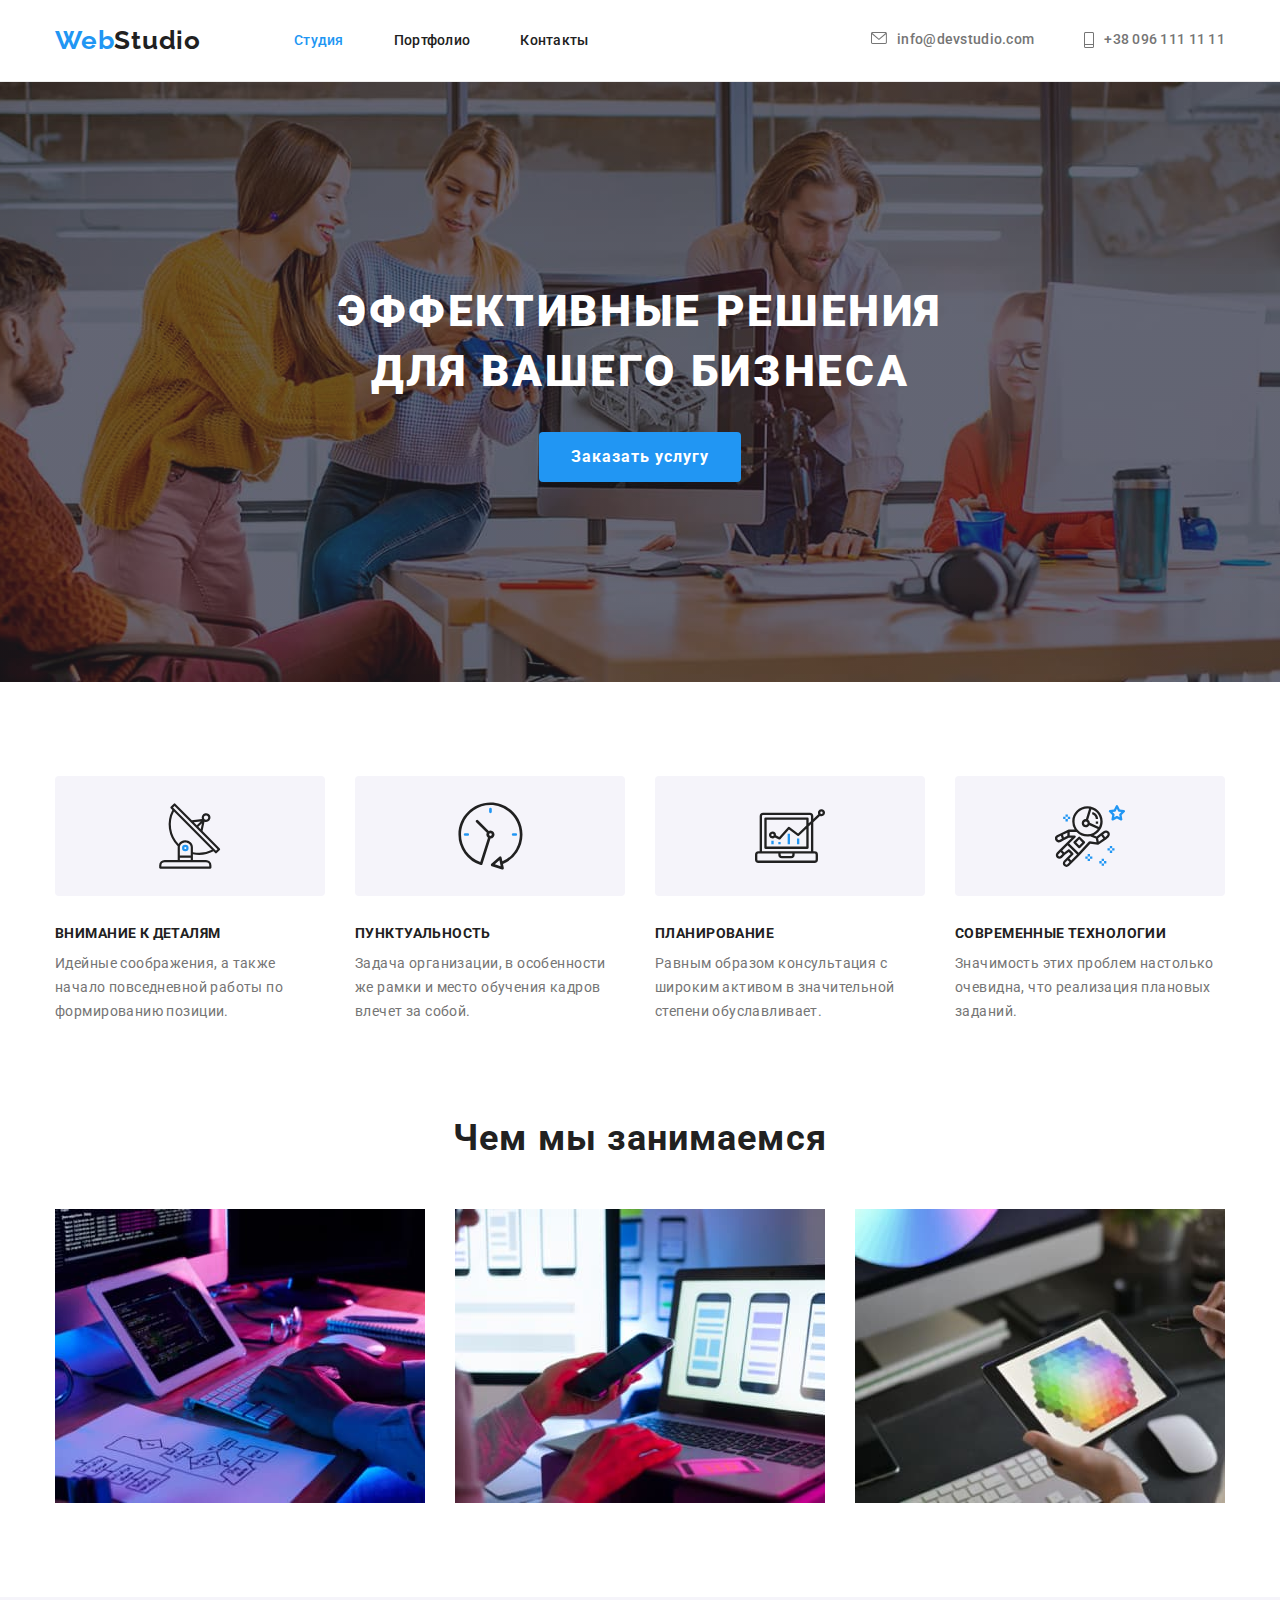
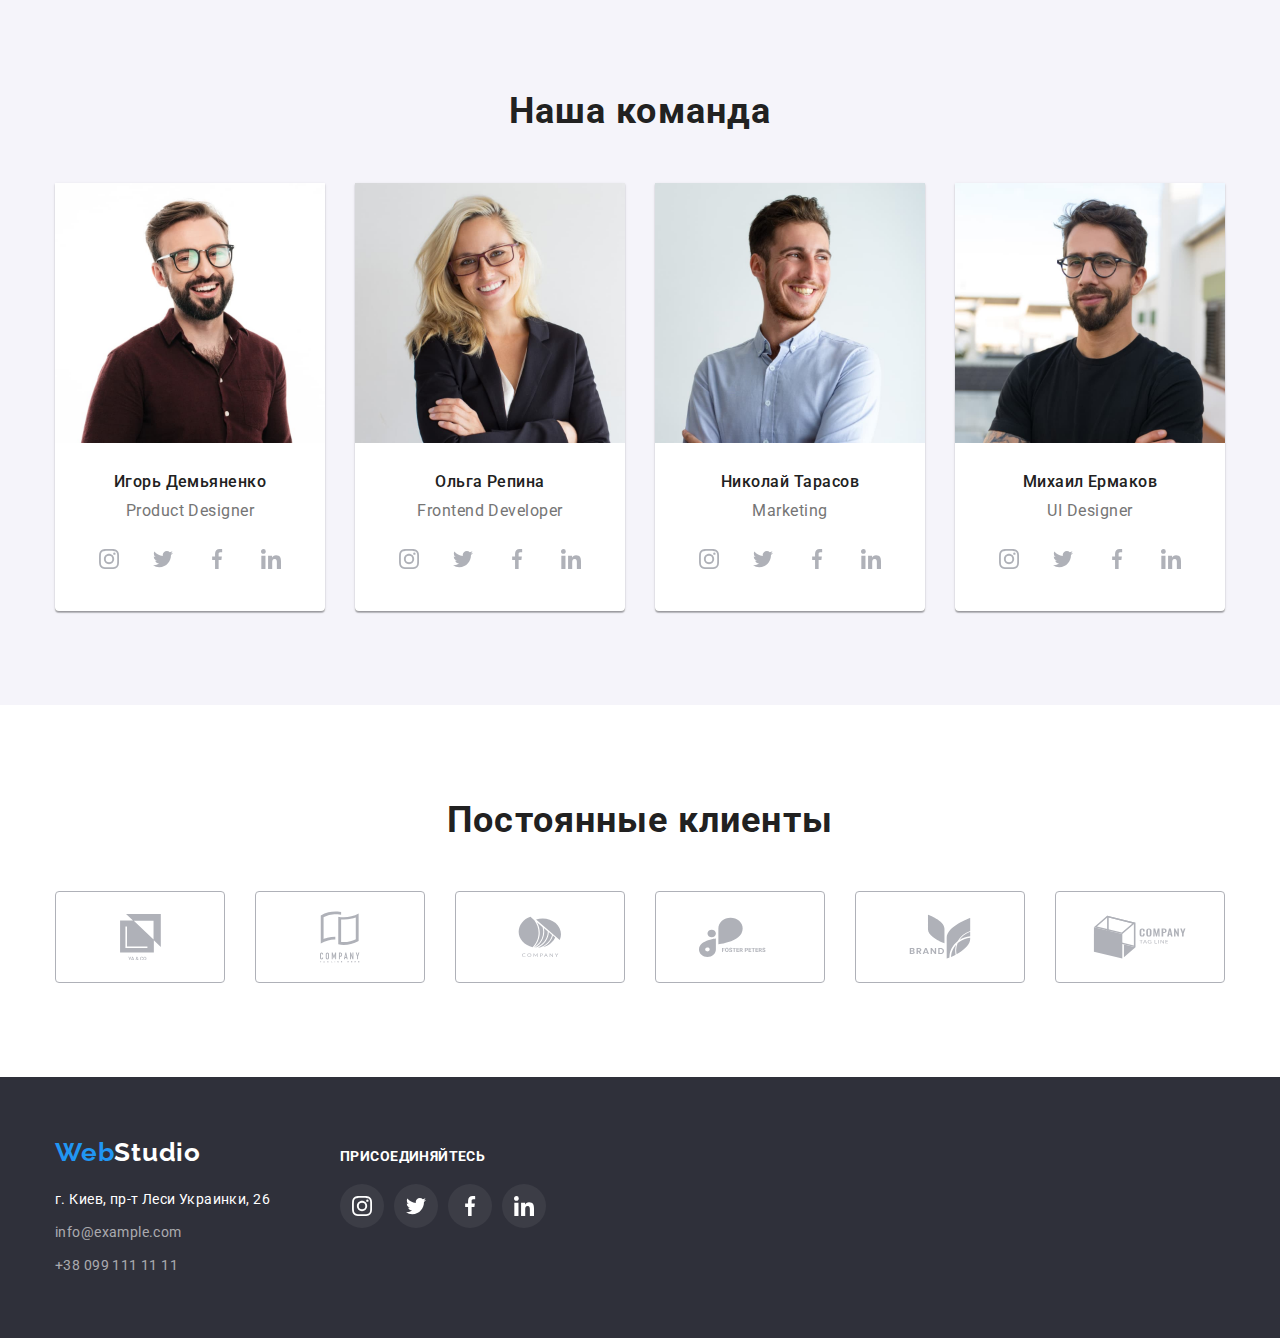
==== index.html @ 615ce1f6 "done" ====
<!DOCTYPE html>
<html lang="ru">
<head>
    <meta charset="UTF-8">
    <meta http-equiv="X-UA-Compatible" content="IE=edge">
    <meta name="viewport" content="width=device-width, initial-scale=1.0">
    <title>Document</title>
        <link rel="preconnect" href="https://fonts.googleapis.com">
        <link rel="preconnect" href="https://fonts.gstatic.com" crossorigin>
        <link
            href="https://fonts.googleapis.com/css2?family=Montserrat:wght@400;700&family=Raleway:wght@700&family=Roboto:wght@400;500;700;900&display=swap"
            rel="stylesheet">
    <link rel="stylesheet" href="https://cdnjs.cloudflare.com/ajax/libs/modern-normalize/1.1.0/modern-normalize.min.css">
     <link rel="stylesheet" href="./css/style.css">

</head>
<body>

<header class="header">
        <div class="container header-nav">
            <a href="" class="header-logo link">Web<span class="header-logo-second">Studio</span></a>
            <nav class="header-navigation">
                <ul class="header-list list">
                    <li class="header-item"><a href="" class="header-link link current">Студия</a></li>
                    <li class="header-item"><a href="./portfolio.html" class="header-link link">Портфолио</a></li>
                    <li class="header-item"><a href="" class="header-link link">Контакты</a></li>
                </ul>
            </nav>
            <ul class="header-list-contact list">
                <li class="header-item-contact"><a href="mailto:info@example.com" class="header-mail link">
                    <svg class="header-contact-icon" width="16" height="12">
                        <use href="./images/icons.svg#icon-mail" ></use>
                    </svg>info@devstudio.com</a></li>
                <li class="header-item-contact"><a href="tel:+380961111111" class="header-tel link">
                    <svg class="header-contact-icon" width="10" height="16">
                        <use href="./images/icons.svg#icon-tel" ></use>
                    </svg>+38 096 111 11 11</a></li>
            </ul>
        </div> 
</header>

    <main>
        <section class="hero">
            <div class="container hero-container">
                <h1 class="hero-title">Эффективные решения для вашего бизнеса</h1>
                <button type="button" class="hero-btn">Заказать услугу</button>
            </div>
        </section>
        <section class="section">
        <div class="container">
                <h2 class="visually-hidden">Наши преимущества</h2>
                <ul class="advantages-list list">
                    <li class="advantages-item advantage-first">
                        <div class="advantages-icon-container">
                            <svg class="advantages-icon" width="65.32" height="70">
                                <use href="./images/icons.svg#icon-advantage-1" ></use>
                            </svg>
                        </div>
                        <h3 class="advantages-title">Внимание к деталям</h3>
                        <p class="advantages-text">Идейные соображения, а также начало повседневной работы по формированию позиции.</p>
                    </li>
                    <li class="advantages-item  advantage-second">
                        <div class="advantages-icon-container">
                            <svg class="advantages-icon" width="66.96" height="70">
                                <use href="./images/icons.svg#icon-advantage-2" ></use>
                            </svg>
                        </div>
                        <h3 class="advantages-title">Пунктуальность</h3>
                        <p class="advantages-text">Задача организации, в особенности же рамки и место обучения кадров влечет за собой.
                        </p>
                    </li>
                    <li class="advantages-item advantage-third">
                        <div class="advantages-icon-container">
                            <svg class="advantages-icon" width="70" height="70">
                                <use href="./images/icons.svg#icon-advantage-3" ></use>
                            </svg>
                        </div>
                        <h3 class="advantages-title">Планирование</h3>
                        <p class="advantages-text">Равным образом консультация с широким активом в значительной степени обуславливает.
                        </p>
                    </li>
                    <li class="advantages-item advantage-fourth">
                        <div class="advantages-icon-container">
                            <svg class="advantages-icon" width="70" height="70">
                                <use href="./images/icons.svg#icon-advantage-4" ></use>
                            </svg>
                        </div>
                        <h3 class="advantages-title">Современные технологии</h3>
                        <p class="advantages-text">Значимость этих проблем настолько очевидна, что реализация плановых заданий.</p>
                    </li>
                </ul>
        </div>
        </section>
        <section class="occupation section">
            <div class="container">
            <h2 class="occupation-title">Чем мы занимаемся</h2>
                <ul class="occupation-list list">
                    <li class="occupation-item"><img src="./images/img-1.jpg" alt="набор кода" width="370" height="294"></li>
                    <li class="occupation-item"><img src="./images/img-2.jpg" alt="ux/ui макет" width="370" height="294"></li>
                    <li class="occupation-item"><img src="./images/img-3.jpg" alt="цветовая палитра" width="370" height="294"></li>
                </ul>
            </div>
        </section>
        <section class="team section">
            <div class="container">
                <h2 class="team-title">Наша команда</h2>
                <ul class="team-list list">
                
                    <li class="team-item">
                        
                        <div class="team-item-container">
                        <img src="./images/team-1.jpg" class="team-img" alt="продакт-дизайнер" width="270" height="260">
                        <h3 class="team-member-title">Игорь Демьяненко</h3>
                        <p lang="en" class="team-text">Product Designer</p>
                        <ul class="team-icon-list">
                            <li class="team-icon-item"> 
                                <a href="" class="team-soc-link">
                                    <svg class="team-soc-icon">
                                        <use href="./images/icons.svg#icon-instagram"></use>
                                    </svg>
                                </a>
                            </li>
                            <li class="team-icon-item">
                                <a href="" class="team-soc-link">
                                    <svg class="team-soc-icon">
                                        <use href="./images/icons.svg#icon-twitter"></use>
                                    </svg>
                                </a>
                            </li>
                            <li class="team-icon-item">
                                <a href="" class="team-soc-link">
                                    <svg class="team-soc-icon">
                                        <use href="./images/icons.svg#icon-facebook"></use>
                                    </svg>
                                </a>
                            </li>
                            <li class="team-icon-item">
                                <a href="" class="team-soc-link">
                                    <svg class="team-soc-icon">
                                        <use href="./images/icons.svg#icon-linkedin"></use>
                                    </svg>
                                </a>
                            </li>
                        </ul>
                        </div>
                    </li>
                
                    <li class="team-item">
                        
                         <div class="team-item-container">
                        <img src="./images/team-2.jpg" class="team-img" alt="разроботчик" width="270" height="260">
                        <h3 class="team-member-title">Ольга Репина</h3>
                        <p lang="en" class="team-text">Frontend Developer</p>
                        <ul class="team-icon-list">
                            <li class="team-icon-item">
                                <a href="" class="team-soc-link">
                                    <svg class="team-soc-icon">
                                        <use href="./images/icons.svg#icon-instagram"></use>
                                    </svg>
                                </a>
                            </li>
                            <li class="team-icon-item">
                                <a href="" class="team-soc-link">
                                    <svg class="team-soc-icon">
                                        <use href="./images/icons.svg#icon-twitter"></use>
                                    </svg>
                                </a>
                            </li>
                            <li class="team-icon-item">
                                <a href="" class="team-soc-link">
                                    <svg class="team-soc-icon">
                                        <use href="./images/icons.svg#icon-facebook"></use>
                                    </svg>
                                </a>
                            </li>
                            <li class="team-icon-item">
                                <a href="" class="team-soc-link">
                                    <svg class="team-soc-icon">
                                        <use href="./images/icons.svg#icon-linkedin"></use>
                                    </svg>
                                </a>
                            </li>
                        </ul>
                        </div>
                    </li>
                
                    <li class="team-item">
                        
                        <div class="team-item-container">
                        <img src="./images/team-3.jpg" class="team-img" alt="маркетолог" width="270" height="260">
                        <h3 class="team-member-title">Николай Тарасов</h3>
                        <p lang="en" class="team-text">Marketing</p>
                        <ul class="team-icon-list">
                            <li class="team-icon-item">
                                <a href="" class="team-soc-link">
                                    <svg class="team-soc-icon">
                                        <use href="./images/icons.svg#icon-instagram"></use>
                                    </svg>
                                </a>
                            </li>
                            <li class="team-icon-item">
                                <a href="" class="team-soc-link">
                                    <svg class="team-soc-icon">
                                        <use href="./images/icons.svg#icon-twitter"></use>
                                    </svg>
                                </a>
                            </li>
                            <li class="team-icon-item">
                                <a href="" class="team-soc-link">
                                    <svg class="team-soc-icon">
                                        <use href="./images/icons.svg#icon-facebook"></use>
                                    </svg>
                                </a>
                            </li>
                            <li class="team-icon-item">
                                <a href="" class="team-soc-link">
                                    <svg class="team-soc-icon">
                                        <use href="./images/icons.svg#icon-linkedin"></use>
                                    </svg>
                                </a>
                            </li>
                        </ul>
                        </div>
                    </li>
                
                    <li class="team-item">
                        
                         <div class="team-item-container">
                        <img src="./images/team-4.jpg" class="team-img" alt="ui дизайнер" width="270" height="260">
                        <h3 class="team-member-title">Михаил Ермаков</h3>
                        <p lang="en" class="team-text">UI Designer</p>
                        <ul class="team-icon-list">
                            <li class="team-icon-item">
                                <a href="" class="team-soc-link">
                                    <svg class="team-soc-icon">
                                        <use href="./images/icons.svg#icon-instagram"></use>
                                    </svg>
                                </a>
                            </li>
                            <li class="team-icon-item">
                                <a href="" class="team-soc-link">
                                    <svg class="team-soc-icon">
                                        <use href="./images/icons.svg#icon-twitter"></use>
                                    </svg>
                                </a>
                            </li>
                            <li class="team-icon-item">
                                <a href="" class="team-soc-link">
                                    <svg class="team-soc-icon">
                                        <use href="./images/icons.svg#icon-facebook"></use>
                                    </svg>
                                </a>
                            </li>
                            <li class="team-icon-item">
                                <a href="" class="team-soc-link">
                                    <svg class="team-soc-icon">
                                        <use href="./images/icons.svg#icon-linkedin"></use>
                                    </svg>
                                </a>
                            </li>
                        </ul>
                        </div>
                    </li>
                
                </ul>
            </div>
        </section>

        <section class="clients section">
            <div class="container">
                <h1 class="clients-title">Постоянные клиенты</h1>

                <ul class="clients-list">
                    <li class="clients-item">
                        <a href="" class="clients-link link">
                            <div class="company-icon-container">
                            <svg class="clients-icon" width="41" height="46.7">
                                <use href="./images/icons.svg#icon-company-1" ></use>
                            </svg>
                        </div>
                        </a>
                    </li>

                    <li class="clients-item">
                        <a href="" class="clients-link link">
                            <div class="company-icon-container">
                            <svg class="clients-icon" width="40" height="52">
                                <use href="./images/icons.svg#icon-company-2" ></use>
                            </svg>
                            </div>
                        </a>
                        
                    </li>

                    <li class="clients-item">
                        <a href="" class="clients-link link">
                            <div class="company-icon-container">
                            <svg class="clients-icon" width="43.46" height="41.18">
                                <use href="./images/icons.svg#icon-company-3" ></use>
                            </svg>
                            </div>
                        </a>
                    </li>

                    <li class="clients-item">
                        <a href="" class="clients-link link">
                            <div class="company-icon-container">
                            <svg class="clients-icon" width="84.44" height="40.62">
                                <use href="./images/icons.svg#icon-company-4" ></use>
                            </svg>
                            </div>
                        </a>
                    </li>
                    <li class="clients-item">
                        <a href="" class="clients-link link"><div class="company-icon-container">
                            <svg class="clients-icon" width="62.54" height="45.43">
                                <use href="./images/icons.svg#icon-company-5" ></use>
                            </svg></div>
                        </a>
                
                    </li>
                    <li class="clients-item">
                        <a href="" class="clients-link link"><div class="company-icon-container">
                            <svg class="clients-icon" width="93.79" height="43.93">
                                <use href="./images/icons.svg#icon-company-6" ></use>
                            </svg></div>
                        </a>
                        
                    </li>
                </ul>
            </div>
        </section>

        <section class="footer">
            <div class="container footer-container-item">
                <div class="footer-icon-container">
                <a href="" class="footer-logo link">Web<span class="footer-logo-second">Studio</span></a>
                <address>
                    <ul class="footer-list list">
                        <li class="footer-item"><a href="https://goo.gl/maps/H5PouNhHjA2o8c7X8" target="_blank"
                                rel="noopener, noindex, nofollow" class="footer-map link">г. Киев, пр-т Леси Украинки, 26</a></li>
                        <li class="footer-item"><a href="mailto:info@example.com" class="footer-mail link">info@example.com</a></li>
                        <li class="footer-item"><a href="tel:+380991111111" class="footer-tel link">+38 099 111 11 11</a></li>
                    </ul>
                </address>
                </div>
                <div class="footer-icon-container">
                <h2 class="footer-soc-title">присоединяйтесь</h2>
                <ul class="footer-icon-list">
                    <li class="footer-icon-item">
                        <a href="" class="footer-soc-link">
                            <svg class="footer-soc-icon">
                                <use href="./images/icons.svg#icon-instagram"></use>
                            </svg>
                        </a>
                    </li>
                    <li class="footer-icon-item">
                        <a href="" class="footer-soc-link">
                            <svg class="footer-soc-icon">
                                <use href="./images/icons.svg#icon-twitter"></use>
                            </svg>
                        </a>
                    </li>
                    <li class="footer-icon-item">
                        <a href="" class="footer-soc-link">
                            <svg class="footer-soc-icon">
                                <use href="./images/icons.svg#icon-facebook"></use>
                            </svg>
                        </a>
                    </li>
                    <li class="footer-icon-item">
                        <a href="" class="footer-soc-link">
                            <svg class="footer-soc-icon">
                                <use href="./images/icons.svg#icon-linkedin"></use>
                            </svg>
                        </a>
                    </li>
                </ul>
                </div>
            </div>
        </section>
    </main>
</body>
</html>
---- css/style.css ----
:root {
    --header--title: #212121;
    --hover--color: #2196F3;
    --hover--hero--color: hsl(207, 89%, 43%);
    --hero--text--color: #ffffff;
    --hero--background: #2F303A;
    --link--color: #757575;
    --main--title: #212121;
    --team--background: #F5F4FA;
    --member--background: #ffffff;
    --footer-background: #2F303A;
    --footer--mail--tel: rgba(255, 255, 255, 0.6);
    --hero--portfolio--text: #757575;
    --hero--portfolio--btn: #212121;
    --hero--portfolio--btn--back: #F5F4FA;
    --text--color: #757575;
    --logo--color: #2196F3;
    --logo--second--p--header: #212121;
    --logo--second--p--footer: #ffffff;
    --map--color: #ffffff;
}

body {
    font-family: "Roboto", "sans-serif";
    color: #212121;
} 
h1,
h2,
h3,
p {
    margin: 0;
}
img {
    display: block;
    max-width: 100% ;
    height: auto;
}
.link {
    text-decoration: none;
}
ul {
    padding: 0;
    margin: 0;
    list-style: none;
}
.visually-hidden {
    position: absolute;
    white-space: nowrap;
    width: 1px;
    height: 1px;
    overflow: hidden;
    border: 0;
    padding: 0;
    clip: rect(0 0 0 0);
    clip-path: inset(50%);
    margin: -1px;
}
.container {
    margin: 0 auto;
    width: 1200px;
    padding-left: 15px;
    padding-right: 15px;
}
.section {
    padding: 94px 0;
}
.header-navigation .current {
    color: var(--hover--color);
    
}
.hero-btn, .hero-portfolio-btn {
    cursor: pointer
}


.header-logo {
    font-family: 'Raleway',  "sans-serif";
    font-weight: 700;
    font-size: 26px;
    line-height: 1.19;
    letter-spacing: 0.03em;
    margin-right: 93px;
    color: var(--logo--color);
}
.header-logo-second {
    color: var(--logo--second--p--header);
}
.footer-logo-second {
    color: var(--logo--second--p--footer);
}

.header {
    padding: 25px 0;
    border-bottom: 1px solid #ECECEC;
}
.header-list {
    display: flex;
}
.header-list-contact {
    display: flex;
    margin-left: auto;
}
.header-item + .header-item{
    margin-left: 50px;
}
.header-item-contact + .header-item-contact{
    margin-left: 50px;
}
.header-item-contact {
    display: flex;
}

.header-nav {
    display: flex;
    align-items: center;
}
.header-link {
    font-weight: 500;
    font-size: 14px;
    line-height: 1.14;
    letter-spacing: 0.02em;
    color: var(--header--title);
}
.header-link:hover, .header-link:focus {
    color: var(--hover--color);
}
.header-mail, .header-tel {
    font-weight: 500;
    font-size: 14px;
    line-height: 1.14;
    letter-spacing: 0.02em;
    color: var(--link--color);
    display: flex;
    fill: var(--link--color);
}
.header-contact-icon {
    margin-right: 10px;
}
.header-contact-icon:hover {
    color: var(--hover--color);
}
.header-mail:hover, .header-mail:focus {
    color: var(--hover--color);
    fill: var(--hover--color);
}
.header-tel:hover, .header-tel:focus {
    color: var(--hover--color);
    fill: var(--hover--color);
}


.hero {
    max-width: 1600px;
    height: 600px;
    margin-left: auto;
    margin-right: auto;
    background-image: linear-gradient(to right, rgba(47, 48, 58, 0.4), rgba(47, 48, 58, 0.4 )), url("../images/hero-background.jpg");
    background-color: var(--hero--background);
    background-size: cover;
    background-position: center;
    background-repeat: no-repeat;
    text-align: center;
    padding: 200px 0;
}
.hero-portfolio-list-nav{
    padding: 0 0 0 0;
    display: flex;
    justify-content: center;
    
}
.hero-portfolio-item-nav + .hero-portfolio-item-nav {
    margin-left: 8px;
}

.hero-title {
    font-weight: 900;
    font-size: 44px;
    line-height: 1.36;
    letter-spacing: 0.06em;
    margin-top: 0;
    margin-bottom: 30px;
    width: 696px;
    margin-right: auto;
    margin-left: auto ;
    text-align: center;
    text-transform: uppercase;
    color: var(--hero--text--color);
}
.hero-btn {
    font-family: inherit;
    font-weight: 700;
    font-size: 16px;
    line-height: 1.88;
    letter-spacing: 0.06em;
    border-radius: 4px;
    padding: 10px 32px;
    min-width: 200px;
    text-align: center;
    border: transparent;
   
    color: var(--hero--text--color);
    background-color: var(--hover--color);
}
.hero-btn:hover,
.hero-btn:focus {

    color: var(--hero--text--color);
    background-color: var(--hover--hero--color);
}


.advantages-title {
    font-weight: 700;
    font-size: 14px;
    line-height: 1.14;
    letter-spacing: 0.03em;
    text-transform: uppercase;
    margin-bottom: 10px;
    color: var(--main--title);
}
.advantages-list {
    display: flex;
}
.advantages-item {
    width: 270px;
}
.advantages-icon-container {
    width: 270px ;
    height: 120px ;
    margin-bottom: 30px;
    background-color: var(--team--background);
    border-radius: 4px;
}
.advantages-icon-container {
    display: flex;
    justify-content: center;
    align-items: center;
}
.advantages-item + .advantages-item{
    margin-left: 30px;
}
.advantages-text{
    font-size: 14px;
    line-height: 1.71;
    letter-spacing: 0.03em;
    color: var(--text--color);
}
.occupation {
    padding-top: 0;
}
.occupation-title, .team-title {
    font-weight: 700;
    font-size: 36px;
    line-height: 1.16;
    text-align: center;
    letter-spacing: 0.03em;
    color: var(--main--title);
    margin: 0 0 50px 0 ;
}
.occupation-list {
    display: flex;
}
.occupation-item + .occupation-item {
    margin-left: 30px;
}

.team {
    background-color: var(--team--background);
}
.team-item {
    text-align: center;
    background-color: var(--member--background);
}
.team-item + .team-item {
    margin-left: 30px;
}
.team-list {
    display: flex;
    
}

.team-member-title {
    font-weight: 500;
    font-size: 16px;
    line-height: 1.18;
    letter-spacing: 0.03em;
    margin-bottom: 10px;
    color: var(--main--title);
    
}
.team-text {
    font-size: 16px;
    line-height: 1.18;
    letter-spacing: 0.03em;
    color: var(--text--color);
    margin-bottom: 16px;
}
.team-icon-list {
    display: flex;
    justify-content: center;
}
.team-icon-item + .team-icon-item {
    margin-left: 10px;
}
.team-item-container {
    padding-bottom: 30px;
}
.team-item-container {
    box-shadow: 0px 1px 3px rgba(0, 0, 0, 0.12),
    0px 1px 1px rgba(0, 0, 0, 0.14),
    0px 2px 1px rgba(0, 0, 0, 0.2);
    border-radius: 0px 0px 4px 4px;
}
.team-img {
    margin-bottom: 30px;
}
.team-soc-link {
    width: 44px;
    height: 44px;
    border-radius: 50%;
    display: flex;
    justify-content: center;
    align-items: center;
    color: #AFB1B8;
}
.team-soc-icon {
    width: 20px;
    height: 20px;
    fill: currentColor;
}
.team-soc-link:hover {
    background-color: var(--hover--color);
    color: #ffffff;
}


.clients-title {
    font-size: 36px;
    line-height: 42px;
    text-align: center;
    letter-spacing: 0.03em;
    margin-bottom: 50px;
    color: var(--main--title);

}
.clients-list {
    display: flex;
}

.company-icon-container {
    width: 170px;
    height: 92px;
    border-radius: 4px;
    border: 1px solid #AFB1B8;
    display: flex;
    justify-content: center;
    align-items: center;
    fill: #AFB1B8;
}
.clients-item + .clients-item {
    margin-left: 30px;
}

.company-icon-container:hover {
    border-color: var(--hover--color);
    fill: var(--hover--color);

}

.footer {
    padding: 60px 0;
    background-color: var(--footer-background);
}
.footer-logo {
    font-family: 'Raleway', "sans-serif";
    font-weight: 700;
    font-size: 26px;
    line-height: 1.19;
    letter-spacing: 0.03em;
    color: var(--hover--color);
   
}
.footer-list {
    margin-top: 20px;
}
.footer-map {
    font-style: normal;
    font-size: 14px;
    line-height: 1.71;
    letter-spacing: 0.03em;
    color:var(--map--color);
}
.footer-map:hover, .footer-map:focus {
    color: var(--hover--color);
}
.footer-mail, .footer-tel {
    font-style: normal;
    font-size: 14px;
    line-height: 1.71;
    letter-spacing: 0.03em;
    color: var(--footer--mail--tel);
}

.footer-mail:hover, .footer-mail:focus {
    color: var(--hover--color);
}
.footer-tel:hover, .footer-tel:focus {
    color: var(--hover--color);
}
.footer-item:not(:last-child) {
    margin-bottom: 9px;
}
.footer-soc-title {
    font-size: 14px;
    line-height: 16px;
    letter-spacing: 0.03em;
    text-transform: uppercase;
    margin-bottom: 20px;
    color: #FFFFFF;
}


.footer-container-item{
    display: flex;
    align-items: baseline;
    
}
.footer-icon-container + .footer-icon-container {
    margin-left: 70px ;
}

.footer-icon-item+.footer-icon-item {
    margin-left: 10px;
}

.footer-soc-link {
    width: 44px;
    height: 44px;
    border-radius: 50%;
    background-color: #FFFFFF10;
    display: flex;
    justify-content: center;
    align-items: center;
    color: #FFFFFF;
}

.footer-soc-icon {
    width: 20px;
    height: 20px;
    fill: currentColor;
}

.footer-soc-link:hover {
    background-color: var(--hover--color);
    color: #ffffff;
}
.footer-icon-list {
    display: flex;
}

.hero-portfolio-list-nav {
    margin-bottom: 50px;
}
.hero-portfolio-btn {
    font-weight: 500;
    font-size: 16px;
    line-height: 1.62;
    text-align: center;
    letter-spacing: 0.03em;
    min-width: 73px;
    padding: 2px 22px;
    border-radius: 4px;
    border: transparent;
    color: --hero--portfolio--btn;
    background-color: var(--hero--portfolio--btn--back);
}
.hero-portfolio-btn:hover, .hero-portfolio-btn:focus {
    color: var(--hero--text--color);
    background: var(--hover--color);
}
.hero-portfolio-title {
    margin-bottom: 4px;
}
.hero-portfolio-item:hover {
    box-shadow: 0px 1px 1px rgba(0, 0, 0, 0.12),
    0px 4px 4px rgba(0, 0, 0, 0.06),
    1px 4px 6px rgba(0, 0, 0, 0.16);

}
.hero-portfolio-list {
    display: flex;
    flex-wrap: wrap;
    margin-left: -30px;
    margin-top: -30px;
}
.hero-portfolio-item {
   
    flex-basis: calc(100% / 3 - 30px);
    margin-left: 30px;
    margin-top: 30px;
    
    }

.hero-portfolio-item:nth-child(3n){
    margin-right: 0;
}

.hero-portfolio-title {
    font-weight: 700;
    font-size: 18px;
    line-height: 2;
    letter-spacing: 0.06em;
    color: var(--main--title);
}
.hero-portfolio-text {
    font-size: 16px;
    line-height: 1.88;
    letter-spacing: 0.03em;
    color: var(--hero--portfolio--text);
}
.hero-portfolio-card{
border-right: 1px solid #EEEEEE;
border-left: 1px solid #EEEEEE;
border-bottom: 1px solid #EEEEEE;
padding: 20px 24px;
}
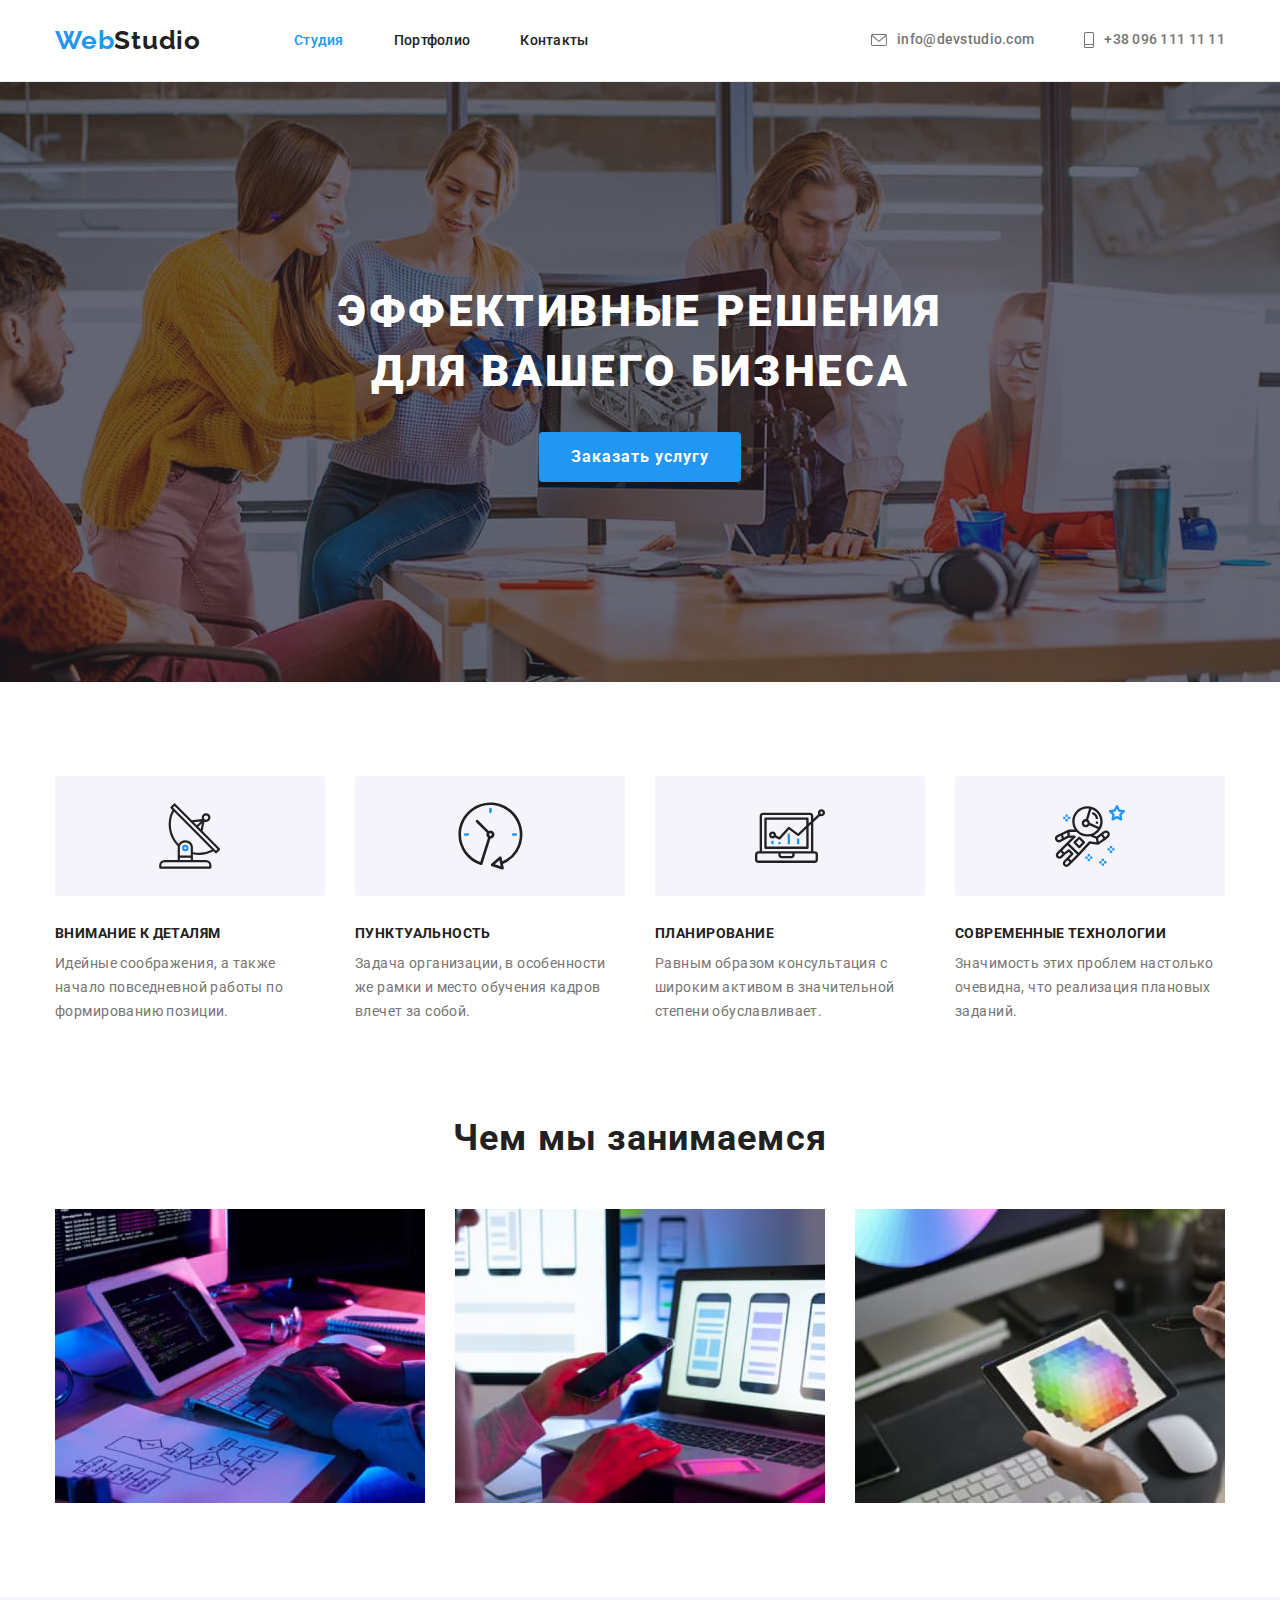
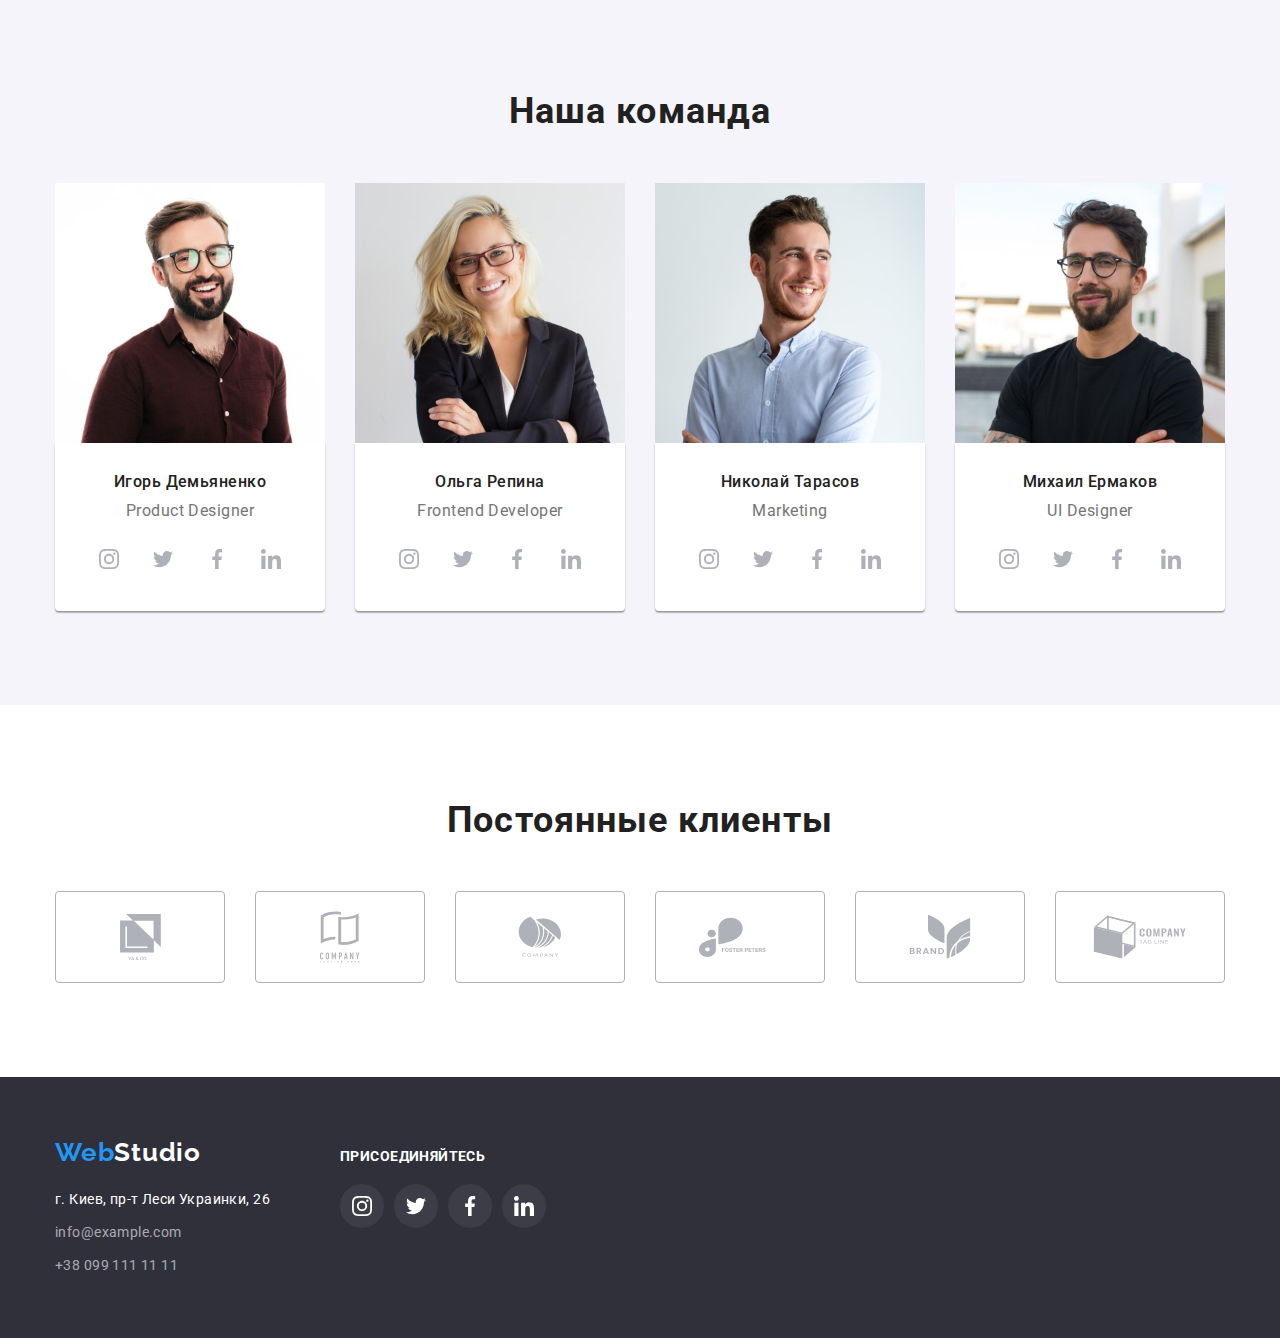
==== commit 0252f2a1: "redone" ====
--- a/index.html
+++ b/index.html
@@ -107,9 +107,8 @@
                 <ul class="team-list list">
                 
                     <li class="team-item">
-                        
+                        <img src="./images/team-1.jpg" class="team-img" alt="продакт-дизайнер" width="270" height="260">
                         <div class="team-item-container">
-                        <img src="./images/team-1.jpg" class="team-img" alt="продакт-дизайнер" width="270" height="260">
                         <h3 class="team-member-title">Игорь Демьяненко</h3>
                         <p lang="en" class="team-text">Product Designer</p>
                         <ul class="team-icon-list">
@@ -146,9 +145,8 @@
                     </li>
                 
                     <li class="team-item">
-                        
+                        <img src="./images/team-2.jpg" class="team-img" alt="разроботчик" width="270" height="260">
                          <div class="team-item-container">
-                        <img src="./images/team-2.jpg" class="team-img" alt="разроботчик" width="270" height="260">
                         <h3 class="team-member-title">Ольга Репина</h3>
                         <p lang="en" class="team-text">Frontend Developer</p>
                         <ul class="team-icon-list">
@@ -185,9 +183,8 @@
                     </li>
                 
                     <li class="team-item">
-                        
+                        <img src="./images/team-3.jpg" class="team-img" alt="маркетолог" width="270" height="260">
                         <div class="team-item-container">
-                        <img src="./images/team-3.jpg" class="team-img" alt="маркетолог" width="270" height="260">
                         <h3 class="team-member-title">Николай Тарасов</h3>
                         <p lang="en" class="team-text">Marketing</p>
                         <ul class="team-icon-list">
@@ -224,9 +221,8 @@
                     </li>
                 
                     <li class="team-item">
-                        
+                        <img src="./images/team-4.jpg" class="team-img" alt="ui дизайнер" width="270" height="260">
                          <div class="team-item-container">
-                        <img src="./images/team-4.jpg" class="team-img" alt="ui дизайнер" width="270" height="260">
                         <h3 class="team-member-title">Михаил Ермаков</h3>
                         <p lang="en" class="team-text">UI Designer</p>
                         <ul class="team-icon-list">
@@ -273,57 +269,55 @@
                 <ul class="clients-list">
                     <li class="clients-item">
                         <a href="" class="clients-link link">
-                            <div class="company-icon-container">
+                            
                             <svg class="clients-icon" width="41" height="46.7">
                                 <use href="./images/icons.svg#icon-company-1" ></use>
                             </svg>
-                        </div>
-                        </a>
-                    </li>
-
-                    <li class="clients-item">
-                        <a href="" class="clients-link link">
-                            <div class="company-icon-container">
+                        
+                        </a>
+                    </li>
+
+                    <li class="clients-item">
+                        <a href="" class="clients-link link">
+                            
                             <svg class="clients-icon" width="40" height="52">
                                 <use href="./images/icons.svg#icon-company-2" ></use>
                             </svg>
-                            </div>
+                            
                         </a>
                         
                     </li>
 
                     <li class="clients-item">
                         <a href="" class="clients-link link">
-                            <div class="company-icon-container">
                             <svg class="clients-icon" width="43.46" height="41.18">
                                 <use href="./images/icons.svg#icon-company-3" ></use>
                             </svg>
-                            </div>
-                        </a>
-                    </li>
-
-                    <li class="clients-item">
-                        <a href="" class="clients-link link">
-                            <div class="company-icon-container">
+                        </a>
+                    </li>
+
+                    <li class="clients-item">
+                        <a href="" class="clients-link link">
+                            
                             <svg class="clients-icon" width="84.44" height="40.62">
                                 <use href="./images/icons.svg#icon-company-4" ></use>
                             </svg>
-                            </div>
-                        </a>
-                    </li>
-                    <li class="clients-item">
-                        <a href="" class="clients-link link"><div class="company-icon-container">
+                            
+                        </a>
+                    </li>
+                    <li class="clients-item">
+                        <a href="" class="clients-link link">
                             <svg class="clients-icon" width="62.54" height="45.43">
                                 <use href="./images/icons.svg#icon-company-5" ></use>
-                            </svg></div>
-                        </a>
-                
-                    </li>
-                    <li class="clients-item">
-                        <a href="" class="clients-link link"><div class="company-icon-container">
+                            </svg>
+                        </a>
+                
+                    </li>
+                    <li class="clients-item">
+                        <a href="" class="clients-link link">
                             <svg class="clients-icon" width="93.79" height="43.93">
                                 <use href="./images/icons.svg#icon-company-6" ></use>
-                            </svg></div>
+                            </svg>
                         </a>
                         
                     </li>
--- a/css/style.css
+++ b/css/style.css
@@ -72,6 +72,7 @@
     cursor: pointer
 }
 
+/* ----------------------HEADER---------------------- */
 
 .header-logo {
     font-family: 'Raleway',  "sans-serif";
@@ -132,6 +133,7 @@
     color: var(--link--color);
     display: flex;
     fill: var(--link--color);
+    align-items: center;
 }
 .header-contact-icon {
     margin-right: 10px;
@@ -148,6 +150,8 @@
     fill: var(--hover--color);
 }
 
+
+/* ----------------------HERO---------------------- */
 
 .hero {
     max-width: 1600px;
@@ -209,6 +213,8 @@
 }
 
 
+/* ----------------------ADVANTAGES---------------------- */
+
 .advantages-title {
     font-weight: 700;
     font-size: 14px;
@@ -245,6 +251,11 @@
     letter-spacing: 0.03em;
     color: var(--text--color);
 }
+
+
+
+/* ----------------------OCCUPATION---------------------- */
+
 .occupation {
     padding-top: 0;
 }
@@ -264,6 +275,10 @@
     margin-left: 30px;
 }
 
+
+
+/* ----------------------TEAM---------------------- */
+
 .team {
     background-color: var(--team--background);
 }
@@ -276,7 +291,6 @@
 }
 .team-list {
     display: flex;
-    
 }
 
 .team-member-title {
@@ -285,8 +299,7 @@
     line-height: 1.18;
     letter-spacing: 0.03em;
     margin-bottom: 10px;
-    color: var(--main--title);
-    
+    color: var(--main--title); 
 }
 .team-text {
     font-size: 16px;
@@ -303,6 +316,7 @@
     margin-left: 10px;
 }
 .team-item-container {
+    padding-top: 30px;
     padding-bottom: 30px;
 }
 .team-item-container {
@@ -311,9 +325,7 @@
     0px 2px 1px rgba(0, 0, 0, 0.2);
     border-radius: 0px 0px 4px 4px;
 }
-.team-img {
-    margin-bottom: 30px;
-}
+
 .team-soc-link {
     width: 44px;
     height: 44px;
@@ -328,11 +340,13 @@
     height: 20px;
     fill: currentColor;
 }
-.team-soc-link:hover {
+.team-soc-link:hover, .team-soc-link:focus {
     background-color: var(--hover--color);
     color: #ffffff;
 }
 
+
+/* ----------------------CLIENTS---------------------- */
 
 .clients-title {
     font-size: 36px;
@@ -341,13 +355,11 @@
     letter-spacing: 0.03em;
     margin-bottom: 50px;
     color: var(--main--title);
-
 }
 .clients-list {
     display: flex;
 }
-
-.company-icon-container {
+.clients-link {
     width: 170px;
     height: 92px;
     border-radius: 4px;
@@ -357,15 +369,21 @@
     align-items: center;
     fill: #AFB1B8;
 }
+
 .clients-item + .clients-item {
     margin-left: 30px;
 }
 
-.company-icon-container:hover {
+.clients-link:hover, .clients-link:focus {
     border-color: var(--hover--color);
     fill: var(--hover--color);
 
 }
+
+
+
+
+/* ----------------------FOOTER---------------------- */
 
 .footer {
     padding: 60px 0;
@@ -378,7 +396,6 @@
     line-height: 1.19;
     letter-spacing: 0.03em;
     color: var(--hover--color);
-   
 }
 .footer-list {
     margin-top: 20px;
@@ -418,12 +435,9 @@
     margin-bottom: 20px;
     color: #FFFFFF;
 }
-
-
 .footer-container-item{
     display: flex;
-    align-items: baseline;
-    
+    align-items: baseline; 
 }
 .footer-icon-container + .footer-icon-container {
     margin-left: 70px ;
@@ -450,7 +464,7 @@
     fill: currentColor;
 }
 
-.footer-soc-link:hover {
+.footer-soc-link:hover, .footer-soc-link:focus {
     background-color: var(--hover--color);
     color: #ffffff;
 }
@@ -458,6 +472,11 @@
     display: flex;
 }
 
+
+
+
+
+/* ----------------------HERO-PORTFOLIO---------------------- */
 .hero-portfolio-list-nav {
     margin-bottom: 50px;
 }
@@ -468,7 +487,7 @@
     text-align: center;
     letter-spacing: 0.03em;
     min-width: 73px;
-    padding: 2px 22px;
+    padding: 6px 22px;
     border-radius: 4px;
     border: transparent;
     color: --hero--portfolio--btn;
@@ -477,15 +496,20 @@
 .hero-portfolio-btn:hover, .hero-portfolio-btn:focus {
     color: var(--hero--text--color);
     background: var(--hover--color);
+    box-shadow: 0px 3px 1px rgba(0, 0, 0, 0.1),
+    0px 1px 2px rgba(0, 0, 0, 0.08),
+    0px 2px 2px rgba(0, 0, 0, 0.12);
 }
 .hero-portfolio-title {
     margin-bottom: 4px;
 }
-.hero-portfolio-item:hover {
+.hero-portfolio-link {
+    display: block;
+}
+.hero-portfolio-link:hover, .hero-portfolio-link:focus{
     box-shadow: 0px 1px 1px rgba(0, 0, 0, 0.12),
     0px 4px 4px rgba(0, 0, 0, 0.06),
-    1px 4px 6px rgba(0, 0, 0, 0.16);
-
+    1px 4px 6px rgba(0, 0, 0, 0.16); 
 }
 .hero-portfolio-list {
     display: flex;
@@ -494,11 +518,9 @@
     margin-top: -30px;
 }
 .hero-portfolio-item {
-   
     flex-basis: calc(100% / 3 - 30px);
     margin-left: 30px;
     margin-top: 30px;
-    
     }
 
 .hero-portfolio-item:nth-child(3n){
@@ -519,8 +541,8 @@
     color: var(--hero--portfolio--text);
 }
 .hero-portfolio-card{
-border-right: 1px solid #EEEEEE;
-border-left: 1px solid #EEEEEE;
-border-bottom: 1px solid #EEEEEE;
-padding: 20px 24px;
+    border-right: 1px solid #EEEEEE;
+    border-left: 1px solid #EEEEEE;
+    border-bottom: 1px solid #EEEEEE;
+    padding: 20px 24px;
 }